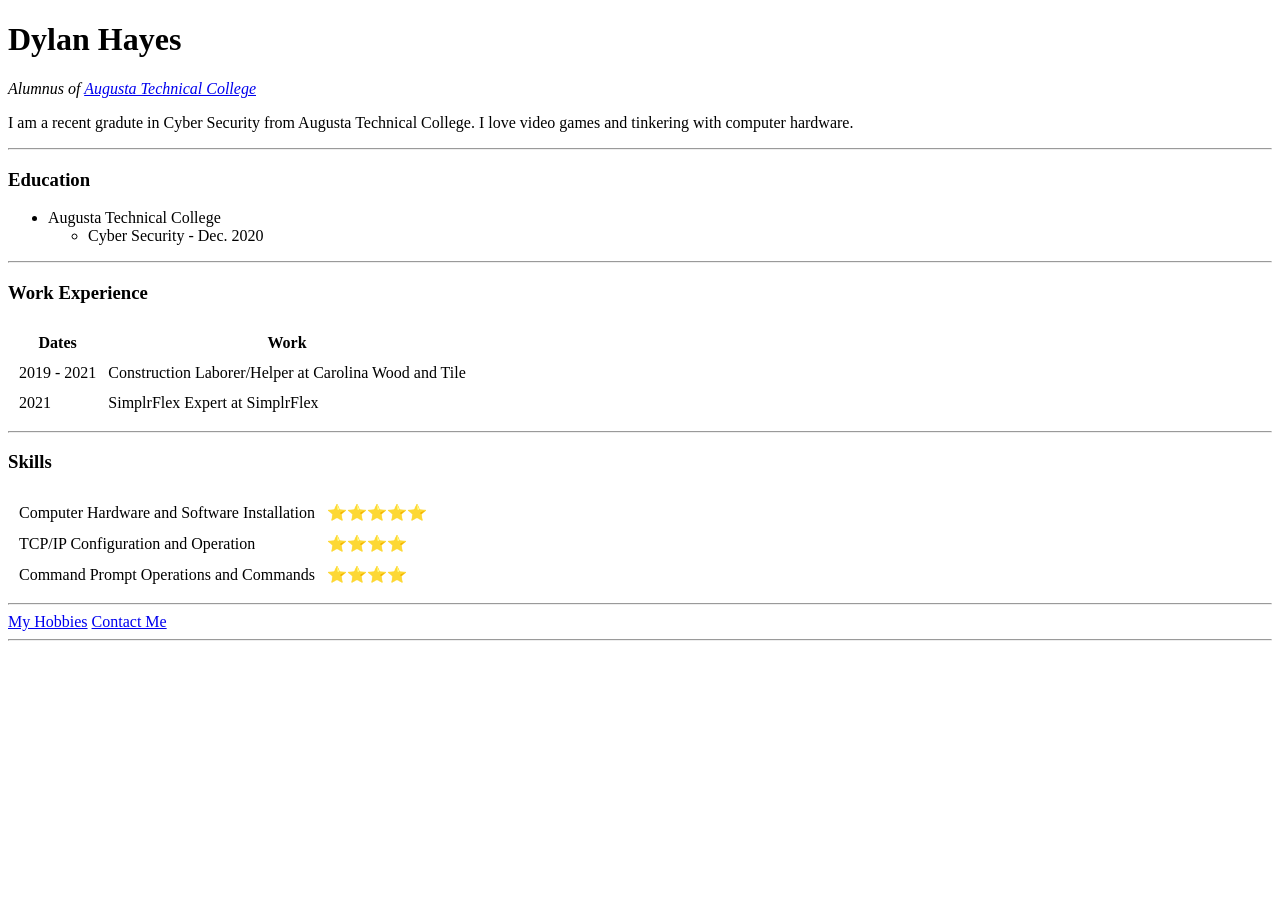
==== index.html @ bcd5b330 "Add initial cv website files" ====
<!DOCTYPE html>
<html lang="en" dir="ltr">

<head>
  <meta charset="utf-8">
  <title>Dylan's Personal Site</title>
</head>

<body>
  <!-- <img src="" alt="dylan profile picture"> -->
  <h1>Dylan Hayes</h1>
  <p><em>Alumnus of <a href="https://www.augustatech.edu/">Augusta Technical College</a></em></p>
  <p>I am a recent gradute in Cyber Security from Augusta Technical College. I love video games and tinkering with computer hardware.</p>
  <hr>
  <h3>Education</h3>
  <ul>
    <li>Augusta Technical College
      <ul>
        <li>Cyber Security - Dec. 2020</li>
      </ul>
  </ul>
  <hr>
  <h3>Work Experience</h3>
  <table cellspacing="10">
    <thead>
      <tr>
        <th>Dates</th>
        <th>Work</th>
      </tr>
    </thead>
    <tbody>
      <tr>
        <td>2019 - 2021</td>
        <td>Construction Laborer/Helper at Carolina Wood and Tile</td>
      </tr>
      <tr>
        <td>2021</td>
        <td>SimplrFlex Expert at SimplrFlex</td>
      </tr>
    </tbody>
  </table>
  <hr>
  <h3>Skills</h3>
  <table cellspacing="10">
    <tr>
      <td>Computer Hardware and Software Installation</td>
      <td> ⭐⭐⭐⭐⭐</td>
    </tr>
    <tr>
      <td>TCP/IP Configuration and Operation</td>
      <td>⭐⭐⭐⭐</td>
    </tr>
    <tr>
      <td>Command Prompt Operations and Commands</td>
      <td>⭐⭐⭐⭐</td>
    </tr>
  </table>
  <hr>
  <a href="hobbies.html">My Hobbies</a>
  <a href="contact.html">Contact Me</a>
  <hr>
</body>

</html>
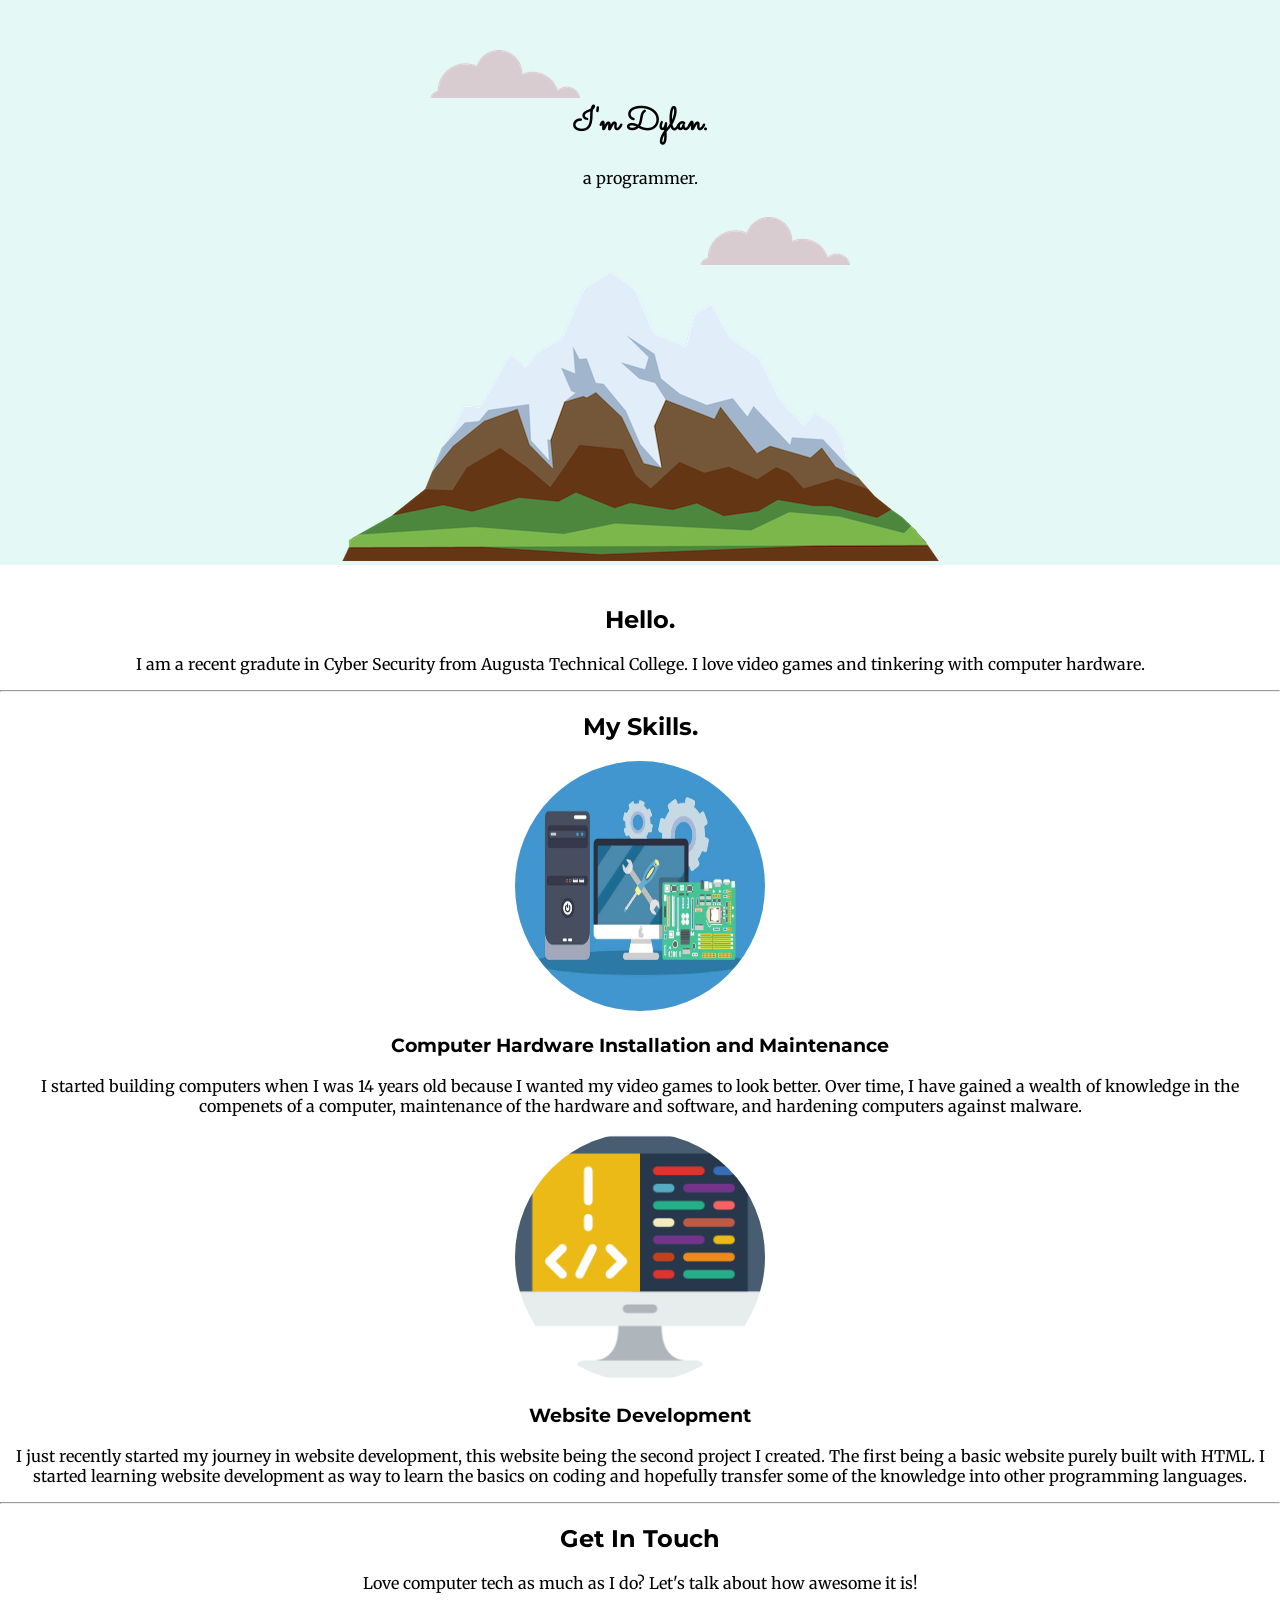
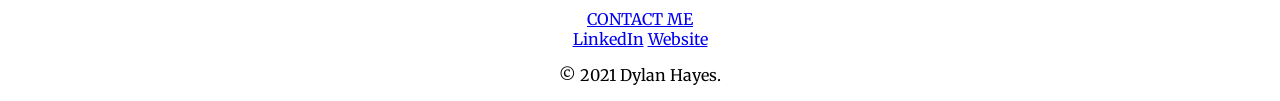
==== commit b4125c61: "Add files via upload" ====
--- a/index.html
+++ b/index.html
@@ -3,62 +3,61 @@
 
 <head>
   <meta charset="utf-8">
-  <title>Dylan's Personal Site</title>
+  <title>Dylan's Peronal Website</title>
+  <link rel="stylesheet" href="css/styles.css">
+  <link rel="icon" href="favicon.ico">
+  <link rel="preconnect" href="https://fonts.gstatic.com">
+  <link
+    href="https://fonts.googleapis.com/css2?family=Merriweather:ital,wght@0,300;0,400;0,700;0,900;1,300;1,400;1,700;1,900&family=Montserrat:ital,wght@0,100;0,200;0,300;0,400;0,500;0,600;0,700;0,800;0,900;1,100;1,200;1,300;1,400;1,500;1,600;1,700;1,800;1,900&family=Sacramento&display=swap"
+    rel="stylesheet">
 </head>
 
 <body>
-  <!-- <img src="" alt="dylan profile picture"> -->
-  <h1>Dylan Hayes</h1>
-  <p><em>Alumnus of <a href="https://www.augustatech.edu/">Augusta Technical College</a></em></p>
-  <p>I am a recent gradute in Cyber Security from Augusta Technical College. I love video games and tinkering with computer hardware.</p>
-  <hr>
-  <h3>Education</h3>
-  <ul>
-    <li>Augusta Technical College
-      <ul>
-        <li>Cyber Security - Dec. 2020</li>
-      </ul>
-  </ul>
-  <hr>
-  <h3>Work Experience</h3>
-  <table cellspacing="10">
-    <thead>
-      <tr>
-        <th>Dates</th>
-        <th>Work</th>
-      </tr>
-    </thead>
-    <tbody>
-      <tr>
-        <td>2019 - 2021</td>
-        <td>Construction Laborer/Helper at Carolina Wood and Tile</td>
-      </tr>
-      <tr>
-        <td>2021</td>
-        <td>SimplrFlex Expert at SimplrFlex</td>
-      </tr>
-    </tbody>
-  </table>
-  <hr>
-  <h3>Skills</h3>
-  <table cellspacing="10">
-    <tr>
-      <td>Computer Hardware and Software Installation</td>
-      <td> ⭐⭐⭐⭐⭐</td>
-    </tr>
-    <tr>
-      <td>TCP/IP Configuration and Operation</td>
-      <td>⭐⭐⭐⭐</td>
-    </tr>
-    <tr>
-      <td>Command Prompt Operations and Commands</td>
-      <td>⭐⭐⭐⭐</td>
-    </tr>
-  </table>
-  <hr>
-  <a href="hobbies.html">My Hobbies</a>
-  <a href="contact.html">Contact Me</a>
-  <hr>
+  <div class="topContainer">
+    <img class="topCloud" src="images/cloud.png" alt="picture of a cloud">
+    <h1>I'm Dylan.</h1>
+    <p>a programmer. </p>
+    <img class="bottomCloud" src="images/cloud.png" alt="picture of a cloud">
+    <img src="images/mountain.png" alt="picture of a mountain">
+  </div>
+  <div class="middleContainer">
+    <div class="profile">
+      <img src="" alt="">
+      <h2>Hello.</h2>
+      <p>I am a recent gradute in Cyber Security from Augusta Technical College. I love video games and tinkering with computer hardware.</p>
+    </div>
+    <hr>
+    <div class="skills">
+      <h2>My Skills.</h2>
+      <div class="skill-row">
+        <img class="computerSkill" src="images/computer.png" alt="picture of computer hardware">
+        <h3>Computer Hardware Installation and Maintenance</h3>
+        <p>I started building computers when I was 14 years old because I wanted my video games to look better. Over time, I have gained a wealth of knowledge in the compenets of a computer, maintenance of the hardware and software, and hardening computers against malware.</p>
+      </div>
+      <div class="skill-row">
+        <img class="codingSkill" src="images/coding.png" alt="picture of coding on computer">
+        <h3>Website Development</h3>
+        <p>I just recently started my journey in website development, this website being the second project I created. The first being a basic website purely built with HTML. I started learning website development as way to learn the basics on coding and hopefully transfer some of the knowledge into other programming languages.</p>
+      </div>
+    </div>
+    <hr>
+    <div class="contact-me">
+      <h2>Get In Touch</h2>
+      <p>Love computer tech as much as I do? Let's talk about how awesome it is!</p>
+      <a class="btn" href="mailto:ddhayes1998@gmail.com">CONTACT ME</a>
+    </div>
+  </div>
+
+
+  <div class="bottomContainer">
+    <a class="footer-link" href="https://www.linkedin.com/in/dylandhayes/">LinkedIn</a>
+    <a class="footer-link" href="https://www.dylanhayes.me/">Website</a>
+    <p>© 2021 Dylan Hayes.</p>
+  </div>
+
+
+  </div>
+
 </body>
 
 </html>
--- a/css/styles.css
+++ b/css/styles.css
@@ -0,0 +1,54 @@
+body {
+  margin: 0;
+  text-align: center;
+  font-family: 'Merriweather', serif;
+}
+
+h1 {
+  margin-top: 0;
+  font-family: 'Sacramento', cursive;
+}
+
+h2 {
+  font-family: 'Montserrat', sans-serif;
+}
+
+h3 {
+  font-family: 'Montserrat', sans-serif;
+}
+
+.topContainer {
+  background-color: #E4F9F5;
+  position: relative;
+  padding-top: 100px;
+}
+
+.middleContainer {
+}
+
+.bottomContainer {
+}
+
+.topCloud {
+  position: absolute;
+  right: 700px;
+  top: 50px;
+}
+
+.bottomCloud {
+  position: absolute;
+  left: 700px;
+  bottom: 300px;
+}
+
+.computerSkill {
+  border-radius: 50%;
+  width: 250px;
+  height: 250px
+}
+
+.codingSkill {
+  border-radius: 50%;
+  width: 250px;
+  height: 250px
+}
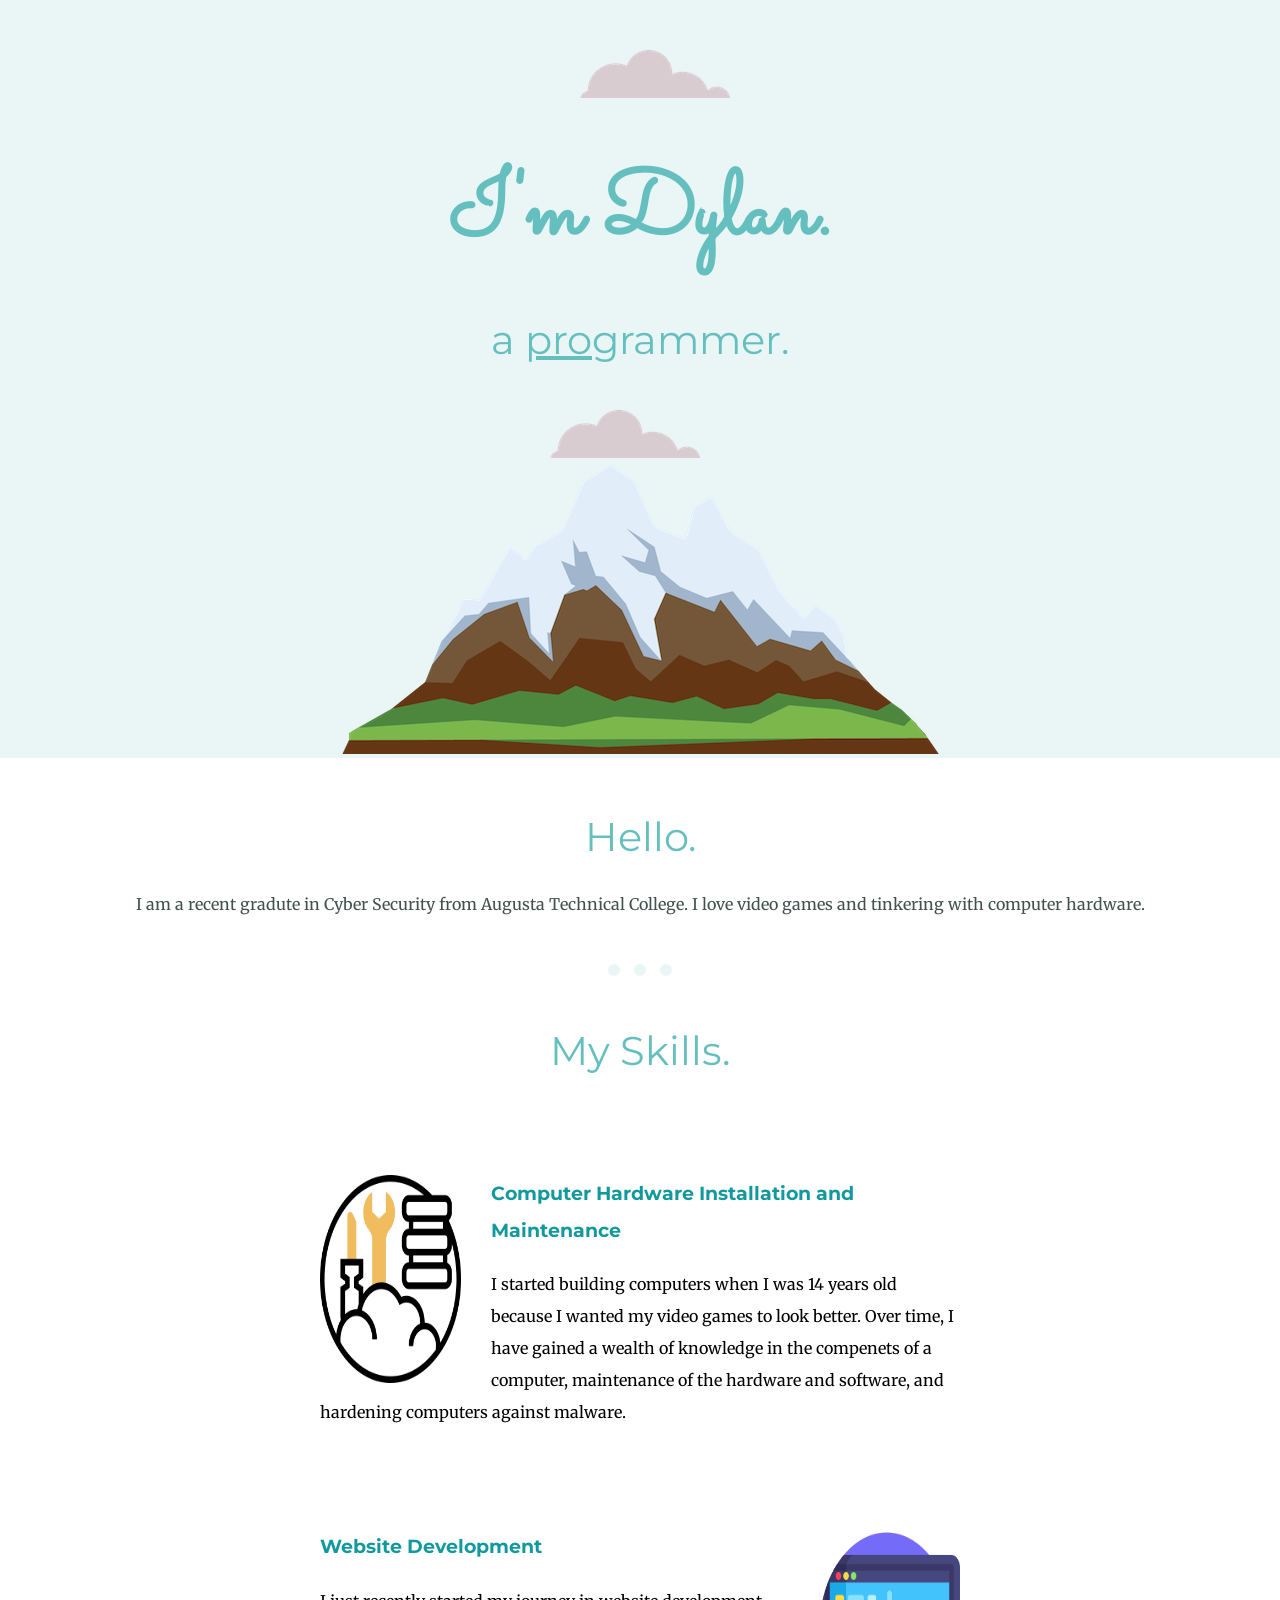
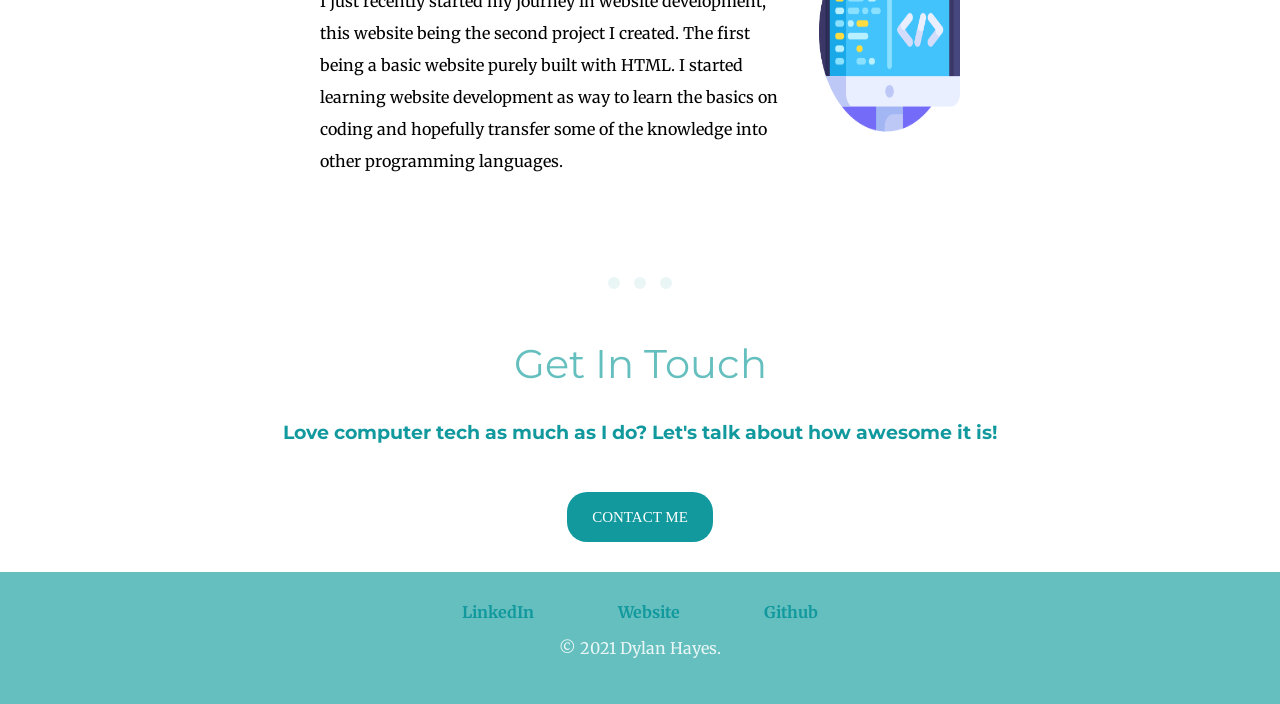
==== commit af9a2209: "Changed format and new images" ====
--- a/index.html
+++ b/index.html
@@ -15,8 +15,10 @@
 <body>
   <div class="topContainer">
     <img class="topCloud" src="images/cloud.png" alt="picture of a cloud">
-    <h1>I'm Dylan.</h1>
-    <p>a programmer. </p>
+    <div class="titleText">
+      <h1>I'm Dylan.</h1>
+      <h2>a <span class="pro">pro</span>grammer.</h2>
+    </div>
     <img class="bottomCloud" src="images/cloud.png" alt="picture of a cloud">
     <img src="images/mountain.png" alt="picture of a mountain">
   </div>
@@ -24,27 +26,29 @@
     <div class="profile">
       <img src="" alt="">
       <h2>Hello.</h2>
-      <p>I am a recent gradute in Cyber Security from Augusta Technical College. I love video games and tinkering with computer hardware.</p>
+      <p class="profileDesc">I am a recent gradute in Cyber Security from Augusta Technical College. I love video games and tinkering with computer hardware.</p>
     </div>
     <hr>
     <div class="skills">
       <h2>My Skills.</h2>
       <div class="skill-row">
-        <img class="computerSkill" src="images/computer.png" alt="picture of computer hardware">
+        <img class="computerImg" src="images/computer.png" alt="picture of computer hardware">
         <h3>Computer Hardware Installation and Maintenance</h3>
-        <p>I started building computers when I was 14 years old because I wanted my video games to look better. Over time, I have gained a wealth of knowledge in the compenets of a computer, maintenance of the hardware and software, and hardening computers against malware.</p>
+        <p>I started building computers when I was 14 years old because I wanted my video games to look better. Over time, I have gained a wealth of knowledge in the compenets of a computer, maintenance of the hardware and software, and hardening
+          computers against malware.</p>
       </div>
       <div class="skill-row">
-        <img class="codingSkill" src="images/coding.png" alt="picture of coding on computer">
+        <img class="codingImg" src="images/coding.png" alt="picture of coding on computer">
         <h3>Website Development</h3>
-        <p>I just recently started my journey in website development, this website being the second project I created. The first being a basic website purely built with HTML. I started learning website development as way to learn the basics on coding and hopefully transfer some of the knowledge into other programming languages.</p>
+        <p>I just recently started my journey in website development, this website being the second project I created. The first being a basic website purely built with HTML. I started learning website development as way to learn the basics on coding
+          and hopefully transfer some of the knowledge into other programming languages.</p>
       </div>
     </div>
     <hr>
     <div class="contact-me">
       <h2>Get In Touch</h2>
-      <p>Love computer tech as much as I do? Let's talk about how awesome it is!</p>
-      <a class="btn" href="mailto:ddhayes1998@gmail.com">CONTACT ME</a>
+      <h3>Love computer tech as much as I do? Let's talk about how awesome it is!</h3>
+      <a class="contactButton" href="mailto:ddhayes1998@gmail.com">CONTACT ME</a>
     </div>
   </div>
 
@@ -52,7 +56,8 @@
   <div class="bottomContainer">
     <a class="footer-link" href="https://www.linkedin.com/in/dylandhayes/">LinkedIn</a>
     <a class="footer-link" href="https://www.dylanhayes.me/">Website</a>
-    <p>© 2021 Dylan Hayes.</p>
+    <a class="footer-link" href="https://github.com/dylanhayes22">Github</a>
+    <p class="copyright">© 2021 Dylan Hayes.</p>
   </div>
 
 
--- a/css/styles.css
+++ b/css/styles.css
@@ -5,50 +5,131 @@
 }
 
 h1 {
-  margin-top: 0;
+  color: #66BFBF;
+  font-size: 5.625rem;
+  margin: 50px auto 0 auto;
   font-family: 'Sacramento', cursive;
 }
 
 h2 {
+  color: #66BFBF;
+  font-size: 2.5rem;
+  font-family: 'Montserrat', sans-serif;
+  font-weight: normal;
+}
+
+h3 {
+  color: #11999E;
   font-family: 'Montserrat', sans-serif;
 }
 
-h3 {
-  font-family: 'Montserrat', sans-serif;
+hr {
+  border-style: none;
+  border-top-style: dotted;
+  color: #EAF6F6;
+  border-width: 12px;
+  width: 5%;
+  margin: 50px auto 50px auto;
 }
 
 .topContainer {
-  background-color: #E4F9F5;
+  background-color: #EAF6F6;
   position: relative;
   padding-top: 100px;
 }
 
 .middleContainer {
+
+}
+
+.profileDesc {
+  color: #40514E;
 }
 
 .bottomContainer {
+  background-color: #66BFBF;
+  padding-top: 30px;
+  padding-bottom: 30px;
+}
+
+.skill-row {
+  width: 50%;
+  margin: 100px auto 100px auto;
+  text-align: left;
+  line-height: 2;
+}
+
+.pro {
+  text-decoration: underline;
 }
 
 .topCloud {
   position: absolute;
-  right: 700px;
+  right: 550px;
   top: 50px;
 }
 
 .bottomCloud {
   position: absolute;
-  left: 700px;
+  left: 550px;
   bottom: 300px;
 }
 
-.computerSkill {
-  border-radius: 50%;
-  width: 250px;
-  height: 250px
+.computerImg {
+  height: 13rem;
+  width: 22%;
+  float: left;
+  margin-right: 30px;
 }
 
-.codingSkill {
-  border-radius: 50%;
-  width: 250px;
-  height: 250px
+.codingImg {
+  height: 13rem;
+  width: 22%;
+  float: right;
+  margin-left: 30px;
 }
+
+.contactButton {
+  margin: 30px auto;
+   -webkit-border-radius: 20px;
+   -moz-border-radius: 20px;
+   border-radius: 20px;
+   height: 4px;
+   line-height: 4px;
+   color: #FFFFFF;
+   font-family: Open Sans;
+   width: 100px;
+   font-size: 15px;
+   font-weight: 100;
+   padding: 23px;
+   background-color: #11999E;
+   text-decoration: none;
+   display: inline-block;
+   cursor: pointer;
+   text-align: center;
+}
+
+.contactButton:hover {
+   border: solid #337FED 1px;
+   background: #1E62D0;
+   background-image: -webkit-linear-gradient(top, #1E62D0, #3D94F6);
+   background-image: -moz-linear-gradient(top, #1E62D0, #3D94F6);
+   background-image: -ms-linear-gradient(top, #1E62D0, #3D94F6);
+   background-image: -o-linear-gradient(top, #1E62D0, #3D94F6);
+   background-image: -webkit-gradient(to bottom, #1E62D0, #3D94F6);
+   -webkit-border-radius: 20px;
+   -moz-border-radius: 20px;
+   border-radius: 20px;
+   text-decoration: none;
+}
+
+.footer-link {
+  color: #11999E;
+  text-decoration: none;
+  padding: 40px;
+  font-weight: bold;
+}
+
+.copyright {
+  color: #EAF6F6;
+}
